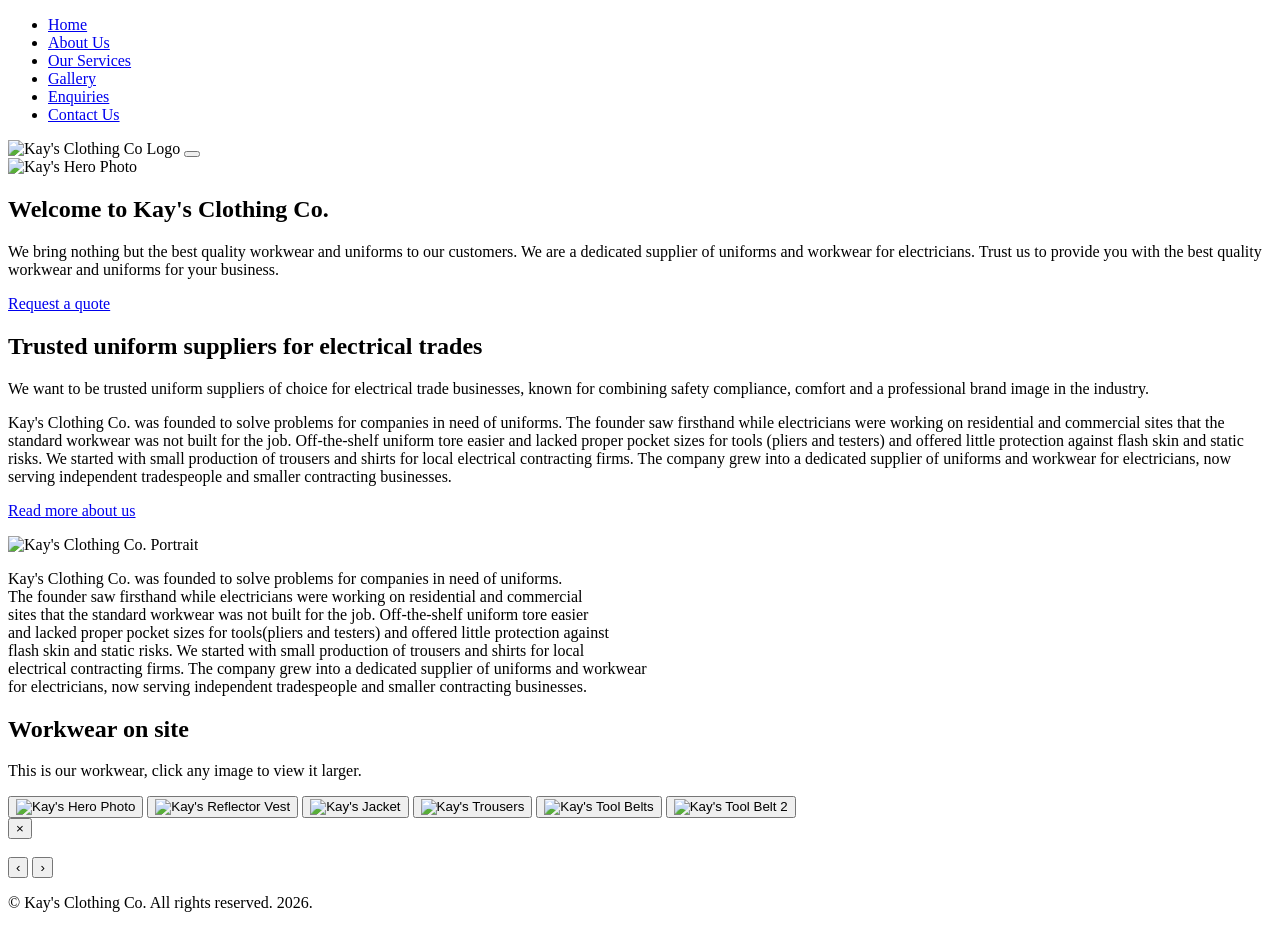
==== index.html @ 8854bdf2 "Homepage" ====
<!DOCTYPE html>
<html lang="en">
<head>
    <meta charset="UTF-8">
    <meta name="viewport" content="width=device-width, initial-scale=1.0">
    <title>Kay's Clothing Co</title>
    <link rel="stylesheet" href="mywebstyles.css">
</head>
<body>

    <header>
        <div id="wrapper">
        
        <nav class="site-nav" id="site-nav" aria-label="Main site navigation">    
        <ul>
            <li><a href="index.html">Home</a> </li>
            <li><a href="about.html">About Us</a> </li>
            <li><a href="services.html">Our Services</a> </li>
            <li><a href="gallery.html">Gallery</a> </li>
            <li><a href="enquiries.html">Enquiries</a> </li>
            <li><a href="contact.html">Contact Us</a> </li>
        </ul>
        </nav>
        <img src="_images/Kays-Clothing-Co-Logo-3.png" alt="Kay's Clothing Co Logo" width="84" height="84" class="logo">
        <button class="nav-toggle" id="nav-toggle" aria-controls="site-nav" aria-expanded="false" aria-label="Open menu"></button>
    </header>

    <section class="hero-overlay" aria-labelledby="hero-title">
        <img class="hero-img" src="_images/Hero-Photo.jpg" alt="Kay's Hero Photo" width="1400" height="934" fetchpriority="high"><br>
        <div class="hero-content">
            <div class="wrap">
                <h1 id="hero-title">Welcome to Kay's Clothing Co.</h1>
                <p>We bring nothing but the best quality workwear and uniforms to our customers.
                   We are a dedicated supplier of uniforms and workwear for electricians.
                   Trust us to provide you with the best quality workwear and uniforms for your business.</p>
                <a class="btn" href="enquiries.html">Request a quote</a>
            </div>
        </div>
    </section>
    
    
    <main id="main">
        <div class="wrap">
            <section class="split reveal" aria-labelledby="vision-title">
                <div>
                    <h2 id="vision-title">Trusted uniform suppliers for electrical trades</h2>
                    <p>We want to be trusted uniform suppliers of choice for electrical trade businesses,
                       known for combining safety compliance, comfort and a professional brand image
                       in the industry.</p>
                    <p>Kay's Clothing Co. was founded to solve problems for companies in need of uniforms.
                       The founder saw firsthand while electricians were working on residential and commercial
                       sites that the standard workwear was not built for the job. Off-the-shelf uniform tore easier
                       and lacked proper pocket sizes for tools (pliers and testers) and offered little protection against
                       flash skin and static risks. We started with small production of trousers and shirts for local
                       electrical contracting firms. The company grew into a dedicated supplier of uniforms and workwear
                       for electricians, now serving independent tradespeople and smaller contracting businesses.</p>
                    <p><a class="btn secondary" href="about.html">Read more about us</a></p>
                </div>
                <img class="responsive-image" src="_images/Portrait-Image.jpg" alt="Kay's Clothing Co. Portrait">
            </section>

            <div class="container">
                <div>
        <p>
        Kay's Clothing Co. was founded to solve problems for companies in need of uniforms.<br>
        The founder saw firsthand while electricians were working on residential and commercial<br> 
        sites that the standard workwear was not built for the job. Off-the-shelf uniform tore easier<br> 
        and lacked proper pocket sizes for tools(pliers and testers) and offered little protection against<br> 
        flash skin and static risks. We started with small production of trousers and shirts for local<br>
        electrical contracting firms. The company grew into a dedicated supplier of uniforms and workwear<br>
        for electricians, now serving independent tradespeople and smaller contracting businesses.
        </p>
        </div>
        </div>
        <section class="reveal" aria-labelledby="gallery-title">
                <h2 id="gallery-title">Workwear on site</h2>
                <p>This is our workwear, click any image to view it larger.</p>
                <div class="gallery">
                <button type="button" data-src="_images/Hero-Photo.jpg" alt="Kay's Hero Photo">
                    <img src="_images/Hero-Photo.jpg" alt="Kay's Hero Photo" width="400" height="300" loading="lazy">
                </button>
                <button type="button" data-src="_images/Kays-Products-1.jpg" alt="Kay's Reflector Vest">
                    <img src="_images/Kays-Products-1.jpg" alt="Kay's Reflector Vest" width="400" height="300" loading="lazy">
                </button>
                <button type="button" data-src="_images/Jacket.jpg" alt="Kay's Jacket">
                    <img src="_images/Jacket.jpg" alt="Kay's Jacket" width="400" height="300" loading="lazy">
                </button>
                <button type="button" data-src="_images/Kays-Products-4.jpg" alt="Kay's Trousers"> 
                    <img src="_images/Kays-Products-4.jpg" alt="Kay's Trousers" width="400" height="300" loading="lazy">
                </button>
                <button type="button" data-src="_images/Kays-Products-3.jpg" alt="Kay's Tool Belts">
                    <img src="_images/Kays-Products-3.jpg" alt="Kay's Tool Belts" width="400" height="300" loading="lazy">
                </button>
                <button type="button" data-src="_images/Tool-Belt-2.jpg" alt="Kay's Tool Belt 2">
                    <img src="_images/Tool-Belt-2.jpg" alt="Kay's Tool Belt 2" width="400" height="300" loading="lazy">
                </button>
                </div>
            </section>
    </main>
    <!-- Lightbox: the big image viewer (opened by script.js) -->
    <div class="modal-backdrop" id="lightbox">
        <div class="modal lightbox" role="dialog" aria-modal="true" aria-label="Image viewer">
            <button class="modal-close" id="lightbox-close" type="button" aria-label="Close image viewer">&times;</button>
            <figure style="margin:0">
                <img id="lightbox-img" src="" alt="">
                <figcaption id="lightbox-caption"></figcaption>
            </figure>
            <div class="lb-controls">
                <button class="lb-nav" id="lightbox-prev" type="button" aria-label="Previous image">&lsaquo;</button>
                <button class="lb-nav" id="lightbox-next" type="button" aria-label="Next image">&rsaquo;</button>
            </div>
        </div>
    </div>
    <script src="kayscript.js"></script>
    <footer>

        <p>&copy; Kay's Clothing Co. All rights reserved. 2026.</p>
    </footer>
</body>
</html>
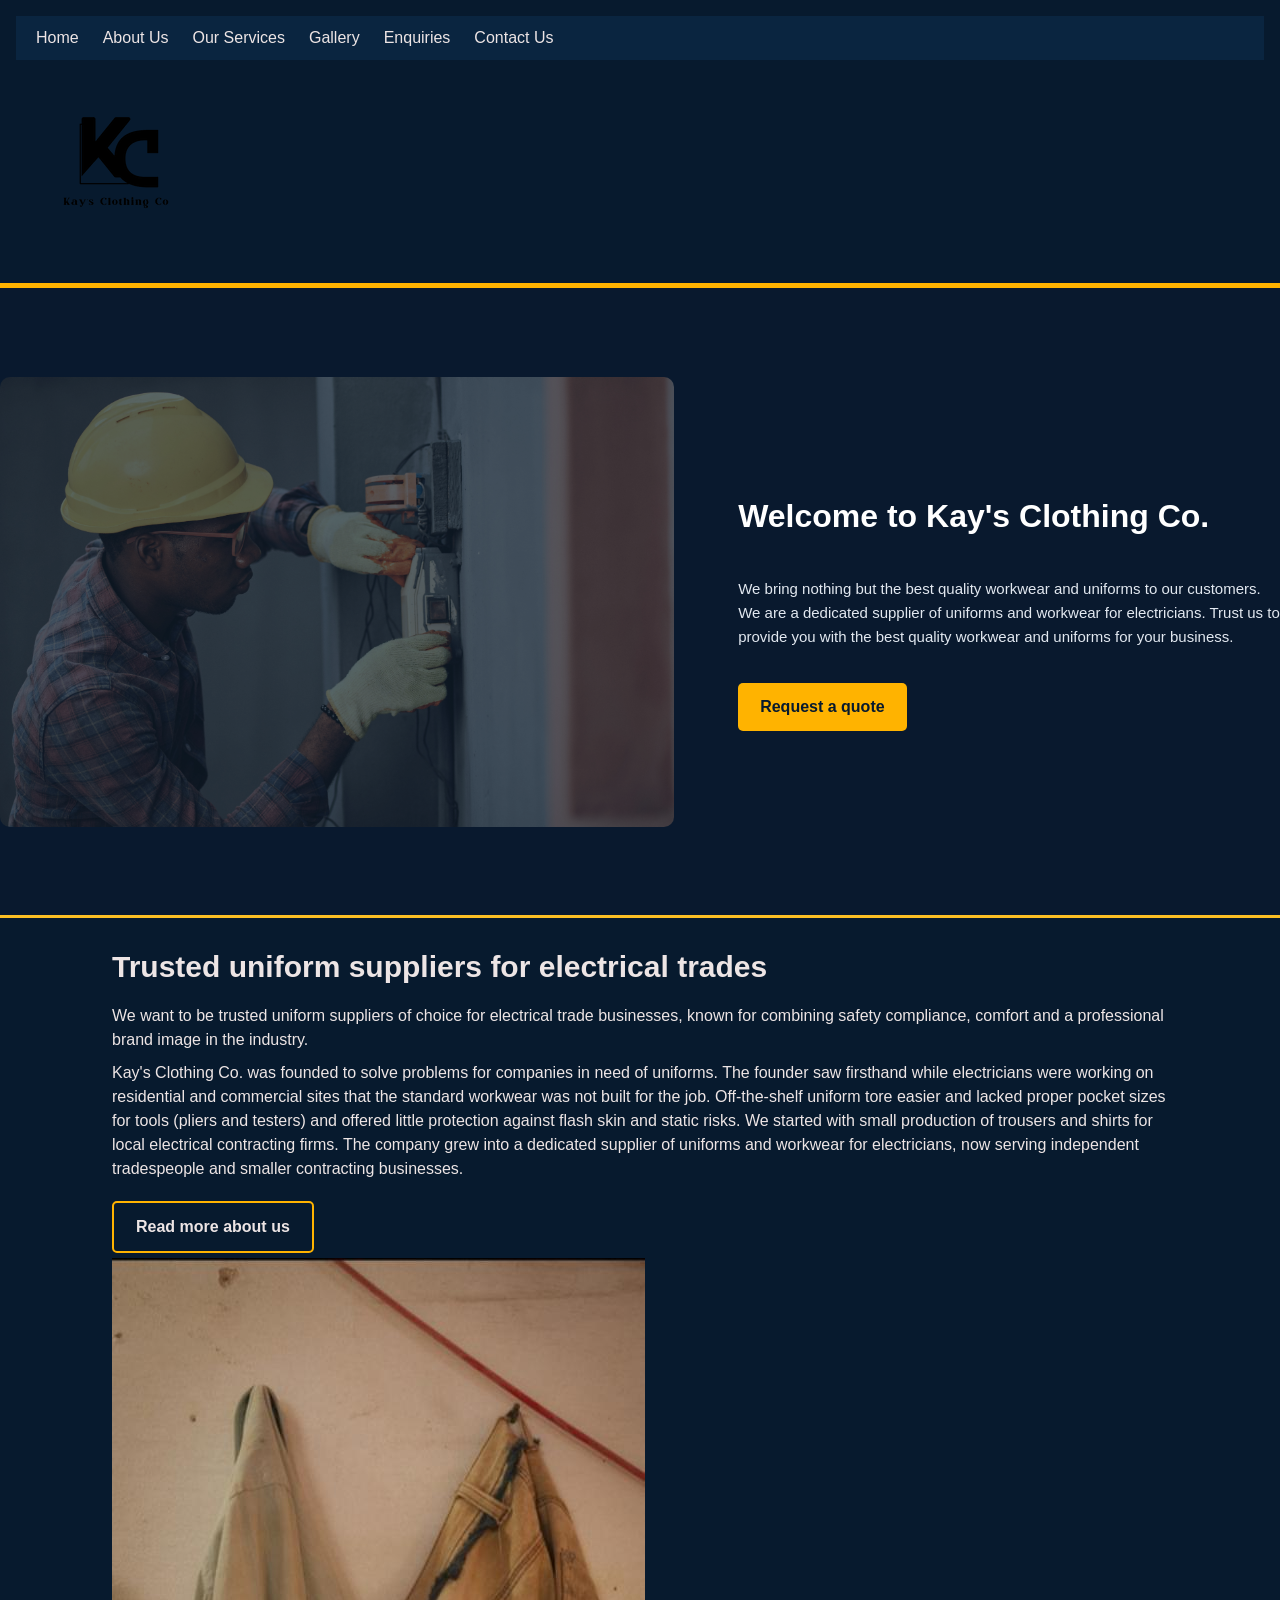
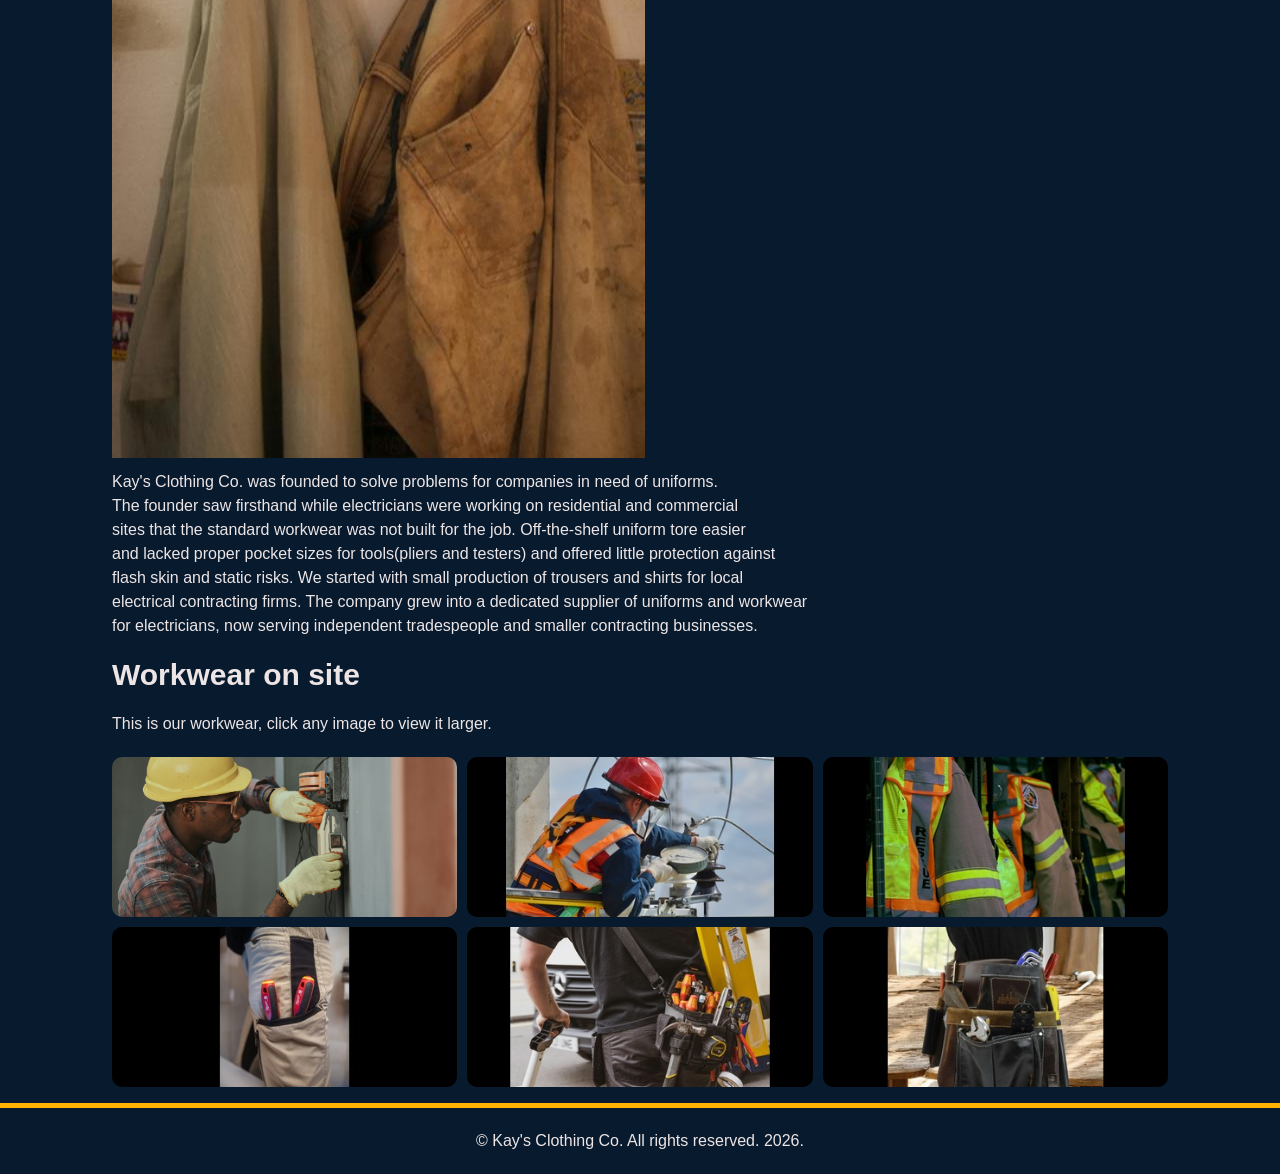
==== commit 92d8a0d0: "Fix HTML formatting and ensure proper structure" ====
--- a/index.html
+++ b/index.html
@@ -111,10 +111,11 @@
             </div>
         </div>
     </div>
-    <script src="kayscript.js"></script>
+    
     <footer>
 
         <p>&copy; Kay's Clothing Co. All rights reserved. 2026.</p>
     </footer>
+    <script src="kayscript.js"></script>
 </body>
-</html>+</html>
--- a/mywebstyles.css
+++ b/mywebstyles.css
@@ -0,0 +1,733 @@
+/*CSS reset
+CSS Statement = 
+selector {
+  property: value;
+}
+*/
+:root {
+  --color-primary: #0a2540;
+  --color-primary-dark: #071a2e;
+  --color-accent: #ffb300;
+  --color-text-white: #ede5e5;
+  --bg: var(--color-primary-dark);
+  --surface: var(--color-primary);
+}
+
+* { margin: 0; padding: 0; box-sizing: border-box; }
+html { font-size: 100%; }
+
+body {
+  background-color: var(--bg);
+  color: var(--color-text-white);
+  font-family: Arial, Helvetica, sans-serif;
+  line-height: 1.5;
+  display: flex;
+  flex-direction: column;
+  min-height: 100vh;
+}
+
+main {
+  display: flex;
+  flex-direction: column;
+  gap: 24px;
+  padding: 16px;
+  flex: 1;
+  width: min(100% - 2rem, 68rem);
+  margin: 0 auto;
+}
+
+header {
+  background-color: var(--color-primary-dark);
+  padding: 16px;
+  border-bottom: 5px solid var(--color-accent);
+}
+
+footer {
+  background-color: var(--color-primary-dark);
+  padding: 16px;
+  text-align: center;
+  border-top: 5px solid var(--color-accent);
+}
+
+h1 { padding: 20px 0; font-size: 40px; }
+h2 { padding: 10px 0; font-size: 30px; font-family: 'Trebuchet MS', sans-serif; }
+p { font-size: 16px; padding: 4.8px 0; }
+
+nav ul {
+  background-color: var(--color-primary);
+  display: flex;
+  list-style: none;
+  padding: 10px;
+  gap: 4px;
+}
+
+nav ul li a {
+  padding: 10px;
+  color: var(--color-text-white);
+  text-decoration: none;
+  border-radius: 35px;
+}
+
+nav ul li a:hover {
+  background-color: var(--color-accent);
+  color: var(--color-primary-dark);
+}
+
+.logo {
+  width: 200px;
+  height: 200px;
+  mix-blend-mode: multiply;
+  border-radius: 10px;
+}
+
+/* Buttons */
+.btn {
+  background: var(--color-accent);
+  color: var(--color-primary-dark);
+  border: none;
+  padding: 12px 22px;
+  border-radius: 5px;
+  cursor: pointer;
+  font-weight: bold;
+  text-decoration: none;
+  display: inline-block;
+  margin-top: 10px;
+  font-size: 16px;
+}
+
+.btn:hover { background: #e0a000; transform: translateY(-2px); }
+.btn.secondary { background: transparent; color: var(--color-text-white); border: 2px solid var(--color-accent); }
+.btn.secondary:hover { background: var(--color-accent); color: var(--color-primary-dark); }
+
+/* Tabs */
+.tablist {
+  display: flex;
+  flex-wrap: wrap;
+  gap: 5px;
+  border-bottom: 3px solid #ffb300;
+  margin: 16px 0;
+}
+
+.tab {
+  background: #14385e;
+  border: none;
+  padding: 10px 18px;
+  font-weight: bold;
+  cursor: pointer;
+  border-radius: 6px 6px 0 0;
+  color: #ede5e5;
+  font-size: 14px;
+}
+
+.tab[aria-selected="true"] {
+  background: #ffb300;
+  color: #071a2e;
+}
+
+.tabpanel {
+  padding: 16px;
+  background: var(--surface);
+  border-radius: 0 0 10px 10px;
+  border: 1px solid #14385e;
+}
+
+.tabpanel[hidden] {
+  display: none;
+}
+
+.hero-img {
+  width: 100%;
+  max-width: 1356px;
+  height: 450px;
+  object-fit: cover;
+  display: block;
+  margin: 20px 0;
+  border-radius: 10px;
+}
+
+/* Gallery - Workwear */
+.gallery {
+  display: grid;
+  grid-template-columns: auto auto auto;
+  gap: 10px;
+  margin-top: 16px;
+  background: transparent;
+}
+
+.gallery button {
+  border: none;
+  background: none;
+  cursor: zoom-in;
+  padding: 0;
+  border-radius: 10px;
+  overflow: hidden;
+}
+
+.gallery img {
+  width: 100%;
+  height: 160px;
+  object-fit: cover;
+  display: block;
+  transition: transform 0.2s;
+}
+
+.gallery button:hover img { transform: scale(1.05); }
+
+/* Lightbox + Product Modal */
+.lightbox-backdrop,
+.modal-backdrop,
+#lightbox,
+#product-modal {
+  position: fixed;
+  inset: 0;
+  background: rgba(3,12,22,0.9);
+  display: none;
+  align-items: center;
+  justify-content: center;
+  padding: 20px;
+  z-index: 999;
+}
+.lightbox-backdrop.open,
+.modal-backdrop.open,
+#lightbox.open,
+#product-modal.open {
+  display: flex;
+}
+.lightbox-box,
+.modal,
+.lightbox {
+  background: var(--surface);
+  padding: 20px;
+  border-radius: 12px;
+  max-width: 500px;
+  width: 100%;
+  position: relative;
+  border: 1px solid #1e4a7a;
+  max-height: 90vh;
+  overflow-y: auto;
+}
+.lightbox-box img,
+.modal img { 
+  width: 100%; 
+  max-height: 60vh; 
+  object-fit: contain; 
+  border-radius: 10px; 
+  background: #000;
+}
+.close-btn,
+.modal-close {
+  position: absolute;
+  top: 10px; right: 10px;
+  background: var(--color-accent);
+  color: var(--color-primary-dark);
+  border: none;
+  width: 35px; height: 35px;
+  border-radius: 50%;
+  font-size: 20px;
+  cursor: pointer;
+}
+.lightbox-controls button,
+.lb-controls button,
+.lb-nav {
+  background: var(--color-accent);
+  color: var(--color-primary-dark);
+  border: none;
+  padding: 8px 16px;
+  border-radius: 5px;
+  margin: 10px 5px 0;
+  cursor: pointer;
+  font-weight: bold;
+}
+
+@media (max-width: 768px) {
+  .gallery { grid-template-columns: auto auto; }
+  .hero-img { height: 250px; }
+}
+@media (max-width: 480px) {
+  .gallery { grid-template-columns: auto; }
+  nav ul { flex-direction: column; }
+}
+
+/* Our Services - accordion buttons */
+.accordion button,
+.service-title,
+.services-list button {
+  background: #14385e;
+  color: #ede5e5;
+  border: 1px solid #1e4a7a;
+  padding: 12px 16px;
+  border-radius: 6px;
+  font-weight: bold;
+  font-size: 16px;
+  cursor: pointer;
+  width: 100%;
+  text-align: left;
+  margin: 8px 0 4px;
+  display: block;
+}
+
+.accordion button:hover,
+.service-title:hover {
+  background: #ffb300;
+  color: #071a2e;
+}
+
+/* The description text under each button */
+.accordion p,
+.service-desc {
+  padding: 0 0 16px 4px;
+  color: #cbd5e1;
+}
+
+/* Search / Category / Sort inputs*/
+input[type="text"],
+input[type="search"],
+select {
+  background: #0a2540;
+  color: #ede5e5;
+  border: 1px solid #1e4a7a;
+  padding: 8px 12px;
+  border-radius: 5px;
+  margin-left: 6px;
+}
+
+input::placeholder {
+  color: #94a3b8;
+}
+
+
+/* FILTERS BAR */
+.filters {
+  display: grid;
+  grid-template-columns: 1fr 1fr 1fr;
+  gap: 16px;
+  background: #0f2f52;
+  border: 1px solid #1e4a7a;
+  padding: 16px;
+  border-radius: 10px;
+  margin-bottom: 16px;
+}
+.filters label { display:block; font-weight:bold; margin-bottom:6px; }
+.filters input, .filters select {
+  width:100%; background:#0a2540; color:#ede5e5;
+  border:1px solid #8aa0b8; padding:10px; border-radius:6px;
+}
+
+
+/* PRODUCTS GRID */
+.products {
+  display: grid;
+  grid-template-columns: repeat(4, 1fr);
+  gap: 16px;
+}
+.card {
+  background: #0f2f52;
+  border: 1px solid #1e4a7a;
+  border-radius: 10px;
+  overflow: hidden;
+  display: flex;
+  flex-direction: column;
+}
+.card img {
+  width: 100%;
+  height: 150px;
+  object-fit: contain;
+  background: #000;
+}
+.card-body { padding: 16px; flex:1; display:flex; flex-direction:column; }
+.tag {
+  background: #14385e; padding:4px 10px; border-radius:20px;
+  font-size:12px; width:fit-content;
+}
+.price { font-weight:bold; margin-top:12px; }
+.stock.in { color: #4ade80; font-weight:bold; font-size:14px; }
+.stock.low { color: #facc15; font-weight:bold; font-size:14px; }
+.stock.out { color: #f87171; font-weight:bold; font-size:14px; }
+
+.btn-outline {
+  margin-top:auto; border:1.5px solid #ffb300; color:#ede5e5;
+  padding:8px 14px; border-radius:6px; text-decoration:none;
+  text-align:center; font-weight:bold; width:fit-content;
+}
+.btn-outline:hover { background:#ffb300; color:#071a2e; }
+
+/* Mobile */
+@media(max-width: 900px){
+  .filters { grid-template-columns: 1fr; }
+  .products { grid-template-columns: repeat(2, 1fr); }
+}
+@media(max-width: 480px){
+  .products { grid-template-columns: 1fr; }
+}
+
+
+/*ENQUIRIES FORM */
+#enquiry-form label,
+.enquiry-form label {
+  color: white !important;
+  font-weight: 600;
+  margin-bottom: 8px;
+  display: block;
+  margin-top: 24px;
+}
+
+#enquiry-form input,
+#enquiry-form select,
+#enquiry-form textarea,
+#enquiry-form input[type="date"] {
+  width: 100% !important;
+  background: #0f2442 !important;
+  color: white !important;
+  border: 1px solid #a0aec0 !important;
+  border-radius: 6px !important;
+  padding: 12px 14px !important;
+  font-size: 15px !important;
+  box-sizing: border-box;
+}
+
+#enquiry-form input::placeholder,
+#enquiry-form textarea::placeholder {
+  color: #cbd5e1 !important;
+}
+
+#enquiry-form input:focus,
+#enquiry-form select:focus,
+#enquiry-form textarea:focus {
+  border-color: #fbbf24 !important;
+  outline: none !important;
+}
+
+.char-counter {
+  color: #94a3b8;
+  font-size: 13px;
+  margin-top: 6px;
+}
+input[type="date"]::-webkit-calendar-picker-indicator {
+  filter: invert(1);
+  opacity: 0.6;
+}
+
+/* HERO TEXT ON TOP OF IMAGE */
+.hero-overlay {
+  position: relative;
+  width: 100%;
+  height: 70vh; /* height of banner */
+  min-height: 450px;
+  overflow: hidden;
+  display: flex;
+  align-items: center;
+  border-bottom: 3px solid #fbbf24;
+}
+
+.hero-overlay .hero-bg {
+  position: absolute;
+  top: 0;
+  left: 0;
+  width: 100%;
+  height: 100%;
+  object-fit: cover;
+  z-index: 1;
+}
+
+/* dark overlay so white text is readable */
+.hero-overlay::after {
+  content: "";
+  position: absolute;
+  top: 0; left: 0;
+  width: 100%; height: 100%;
+  background: rgba(10, 25, 48, 0.6); /* navy dark overlay */
+  z-index: 2;
+}
+
+.hero-overlay .hero-content {
+  position: relative;
+  z-index: 3; /* on top of image + overlay */
+  max-width: 700px;
+  margin-left: 5%;
+  color: white;
+}
+
+.hero-overlay .hero-content h1 {
+  font-size: 32px;
+  font-weight: 800;
+  margin-bottom: 12px;
+  color: white;
+}
+
+.hero-overlay .hero-content p {
+  color: #e2e8f0;
+  font-size: 15px;
+  line-height: 1.6;
+  margin-bottom: 20px;
+}
+
+.btn-quote {
+  display: inline-block;
+  background: #fbbf24;
+  color: #0a1930;
+  padding: 10px 20px;
+  border-radius: 4px;
+  font-weight: 700;
+  text-decoration: none;
+}
+
+.btn-quote:hover {
+  background: #f59e0b;
+}
+
+/* On mobile */
+@media (max-width: 768px) {
+  .hero-overlay {
+    height: auto;
+    padding: 60px 20px;
+  }
+  .hero-overlay .hero-content {
+    margin-left: 0;
+  }
+}
+
+
+/* CONTACT FORM */
+#contact-form label {
+  color: white !important;
+  font-weight: 600;
+  margin-bottom: 8px;
+  display: block;
+  margin-top: 20px;
+  font-size: 15px;
+}
+
+#contact-form input,
+#contact-form select,
+#contact-form textarea {
+  width: 100% !important;
+  background: #0f2442 !important;
+  color: white !important;
+  border: 1px solid #a0aec0 !important;
+  border-radius: 6px !important;
+  padding: 12px 14px !important;
+  font-size: 15px !important;
+  box-sizing: border-box;
+  font-family: inherit;
+}
+
+#contact-form input::placeholder,
+#contact-form textarea::placeholder {
+  color: #cbd5e1 !important;
+}
+
+#contact-form input:focus,
+#contact-form select:focus,
+#contact-form textarea:focus {
+  border-color: #fbbf24 !important;
+  outline: none !important;
+  box-shadow: 0 0 0 2px rgba(251, 191, 36, 0.15);
+}
+
+/* Error and hint text */
+#contact-form .error-msg {
+  color: #fca5a5;
+  font-size: 13px;
+  margin-top: 6px;
+  min-height: 18px;
+}
+
+#contact-form .hint,
+#message-count {
+  color: #94a3b8;
+  font-size: 13px;
+  margin-top: 6px;
+}
+
+/* Submit button */
+#contact-form .btn {
+  margin-top: 20px;
+  background: #fbbf24;
+  color: #0a1930;
+  border: none;
+  padding: 12px 24px;
+  border-radius: 6px;
+  font-weight: 700;
+  cursor: pointer;
+  width: 100%;
+}
+
+#contact-form .btn:hover {
+  background: #f59e0b;
+}
+
+/* Hide that honeypot field */
+#contact-form .hp {
+  display: none;
+}
+
+/* MOBILE FIXES */
+@media (max-width: 768px) {
+  /* Make maps responsive */
+  .map-box iframe {
+    width: 100% !important;
+    height: 300px !important;
+  }
+
+  /* Stack map buttons */
+  .btn.secondary {
+    width: 100%;
+    margin-bottom: 8px;
+  }
+
+  /* Nav menu becomes vertical */
+  nav ul {
+    flex-direction: column;
+    gap: 8px;
+    align-items: center;
+  }
+
+  /* Header & logo */
+  header h1 {
+    font-size: 24px;
+    text-align: center;
+  }
+  .logo {
+    display: block;
+    margin: 10px auto;
+    max-width: 150px;
+  }
+
+  /* Forms full width */
+  #contact-form, #enquiry-form {
+    padding: 15px;
+  }
+
+  /* Your Message box padding */
+  #email-out div {
+    padding: 15px !important;
+  }
+}
+
+/* HEADER FIX */
+.site-nav ul {
+  list-style: none !important;
+}
+
+.nav-toggle {
+  display: none;
+  background: #fbbf24;
+  border: none;
+  font-size: 24px;
+  padding: 6px 12px;
+  border-radius: 6px;
+  cursor: pointer;
+}
+
+@media (max-width: 768px) {
+  #wrapper {
+    display: flex;
+    align-items: center;
+    justify-content: space-between;
+    flex-wrap: wrap;
+  }
+  .nav-toggle {
+    display: block;
+  }
+  .site-nav {
+    display: none;
+    width: 100%;
+    order: 3;
+  }
+  .site-nav.open {
+    display: block;
+  }
+  .site-nav ul {
+    flex-direction: column;
+    background: #0f2442;
+    padding: 10px;
+  }
+}
+
+/* Phone FIX */
+@media screen and (max-width: 768px) {
+    * {
+    box-sizing: border-box !important;
+  }
+
+  html, body {
+    overflow-x: hidden !important;
+    width: 100% !important;
+  }
+
+  /* Force hero to stack */
+  .hero,
+  section.hero,
+  div.hero,
+  [class*="hero"] {
+    display: flex !important;
+    flex-direction: column !important;
+    flex-wrap: wrap !important;
+    width: 100% !important;
+    max-width: 100vw !important;
+    overflow: hidden !important;
+    padding: 20px !important;
+  }
+
+  .hero > *,
+  .hero-content,
+  .hero-text {
+    width: 100% !important;
+    max-width: 100% !important;
+    flex: none !important;
+  }
+
+  .hero h1,
+  .hero h2,
+  .hero-title {
+    font-size: 24px !important;
+    line-height: 1.3 !important;
+    white-space: normal !important;
+    word-break: break-word !important;
+    text-align: center !important;
+    width: 100% !important;
+    max-width: 100% !important;
+    overflow: visible !important;
+  }
+
+  .hero img,
+  .hero-image img,
+  .hero img,
+  img {
+    width: 100% !important;
+    max-width: 100% !important;
+    height: auto !important;
+  }
+}
+
+/* MENU FIX FOR PHONE */
+@media screen and (max-width: 768px) {
+  .nav-links,
+  .navbar ul,
+  nav ul,
+  .menu {
+    display: none !important;
+    flex-direction: column !important;
+    width: 100% !important;
+    background: white;
+    position: absolute;
+    top: 60px;
+    left: 0;
+    z-index: 1000;
+    padding: 20px;
+  }
+
+  .nav-links.active,
+  .navbar ul.active,
+  nav ul.active,
+  .menu.active {
+    display: flex !important;
+  }
+
+  .menu-toggle,
+  .hamburger,
+  .menu-btn {
+    display: block !important;
+    cursor: pointer;
+  }
+}
